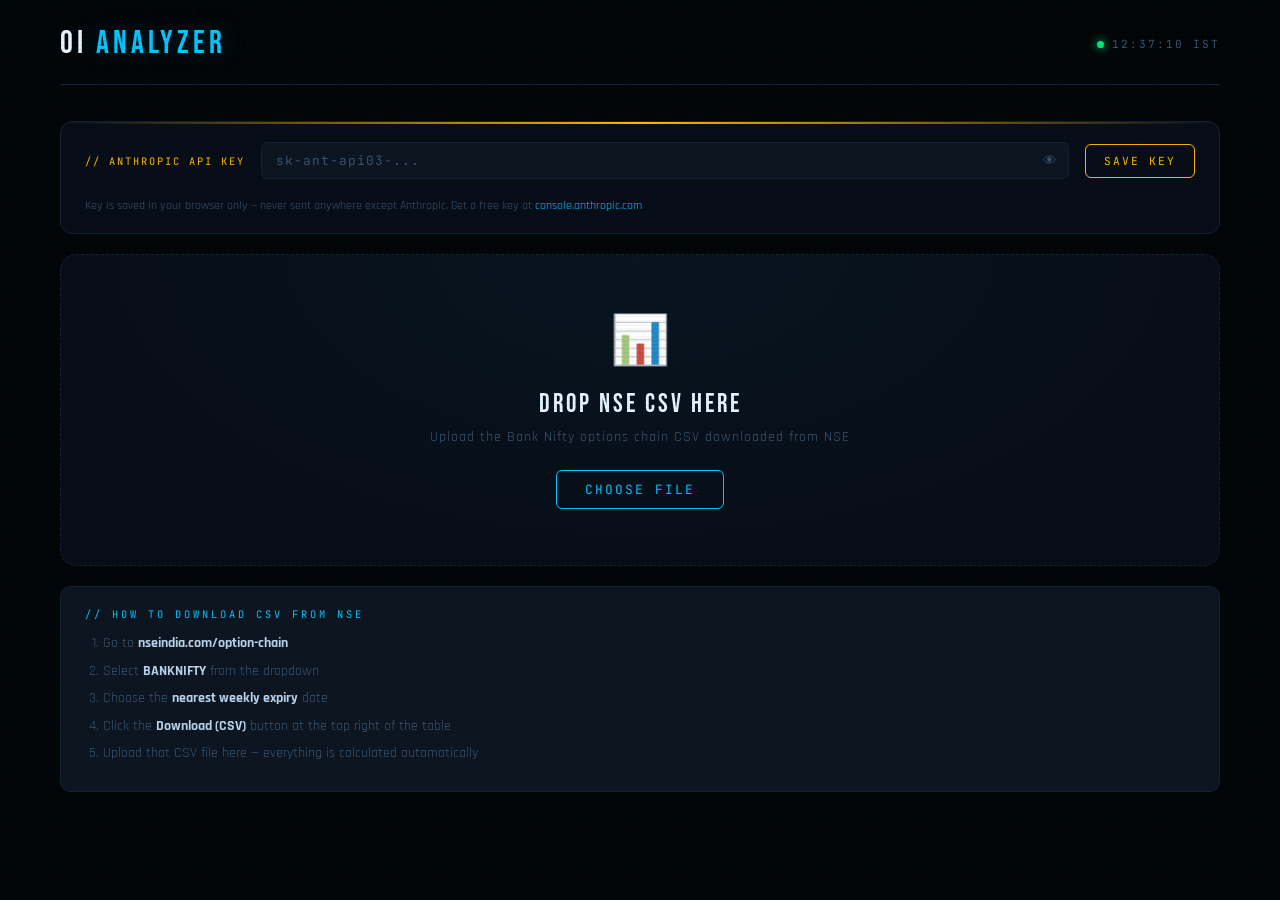
==== index.html @ 991b93fc "Initial commit: Bank Nifty OI Analyzer Static web app for analyzing NSE Bank Nifty options chain CSV" ====
<!DOCTYPE html>
<html lang="en">
<head>
<meta charset="UTF-8">
<meta name="viewport" content="width=device-width, initial-scale=1.0">
<title>Bank Nifty OI Analyzer</title>
<link rel="stylesheet" href="style.css">
<link href="https://fonts.googleapis.com/css2?family=JetBrains+Mono:wght@300;400;600;700&family=Bebas+Neue&family=Rajdhani:wght@300;400;500;600;700&display=swap" rel="stylesheet">
</head>
<body>
<div class="wrap">

  <!-- HEADER -->
  <header>
    <div class="logo">OI <em>ANALYZER</em></div>
    <div class="live-tag">
      <div class="live-dot"></div>
      <span id="clockEl">--:-- IST</span>
    </div>
  </header>

  <!-- API KEY -->
  <div class="api-section">
    <div class="api-label">// ANTHROPIC API KEY</div>
    <div class="api-input-wrap">
      <input class="api-input" type="password" id="apiKeyInput" placeholder="sk-ant-api03-..." autocomplete="off" oninput="onApiKeyChange()">
      <button class="api-eye" id="eyeBtn" onclick="toggleApiVisibility()" title="Show/Hide">👁</button>
    </div>
    <button class="api-save-btn" onclick="saveApiKey()">SAVE KEY</button>
    <span class="api-status" id="apiStatus"></span>
    <div class="api-hint">
      Key is saved in your browser only — never sent anywhere except Anthropic.
      Get a free key at <a href="https://console.anthropic.com" target="_blank">console.anthropic.com</a>
    </div>
  </div>

  <!-- UPLOAD -->
  <div id="uploadSection">
    <div class="upload-zone" id="dropZone">
      <span class="upload-icon">📊</span>
      <div class="upload-title">DROP NSE CSV HERE</div>
      <div class="upload-sub">Upload the Bank Nifty options chain CSV downloaded from NSE</div>
      <label class="upload-btn" for="fileInput">CHOOSE FILE</label>
      <input type="file" id="fileInput" accept=".csv">
    </div>

    <div class="how-to" style="margin-top:20px">
      <div class="how-to-title">// How to Download CSV from NSE</div>
      <ol>
        <li>Go to <strong>nseindia.com/option-chain</strong></li>
        <li>Select <strong>BANKNIFTY</strong> from the dropdown</li>
        <li>Choose the <strong>nearest weekly expiry</strong> date</li>
        <li>Click the <strong>Download (CSV)</strong> button at the top right of the table</li>
        <li>Upload that CSV file here — everything is calculated automatically</li>
      </ol>
    </div>
  </div>

  <!-- DASHBOARD -->
  <div id="dashboard">

    <!-- BIG SIGNAL -->
    <div class="signal-banner" id="signalBanner">
      <div class="sig-left">
        <div class="sig-tag">// TODAY'S MARKET BIAS</div>
        <div class="sig-word" id="sigWord">--</div>
      </div>
      <div class="sig-right">
        <div class="sig-pcr-val" id="pcrBig">--</div>
        <div class="sig-pcr-label">PUT CALL RATIO</div>
      </div>
    </div>

    <!-- METRICS -->
    <div class="metrics" id="metricsGrid"></div>

    <!-- OI CHART + LEVELS -->
    <div class="two-col">
      <div class="panel">
        <div class="panel-title">// Open Interest by Strike</div>
        <div class="oi-bars" id="oiChart"></div>
      </div>
      <div class="panel">
        <div class="panel-title">// Key Levels</div>
        <div class="level-list" id="levelList"></div>
      </div>
    </div>

    <!-- AI SIGNAL -->
    <div class="ai-panel">
      <div class="panel-title">// AI Signal & Trade Plan</div>
      <div class="ai-loading" id="aiLoading">
        <div class="spin"></div>
        GENERATING SIGNAL...
      </div>
      <div class="ai-content" id="aiContent">
        <div class="trade-scenarios" id="tradeScenarios"></div>
        <div class="analysis-text" id="aiAnalysis"></div>
        <div class="risk-box" id="riskBox"></div>
      </div>
    </div>

    <div style="text-align:center;margin-bottom:20px">
      <button class="reset-btn" onclick="reset()">UPLOAD NEW CSV</button>
    </div>

    <div class="disclaimer">
      This tool is for educational purposes only. Not SEBI registered investment advice.<br>
      Always use stop losses. Never trade more capital than you can afford to lose.
    </div>
  </div>

</div>

<script src="app.js"></script>
</body>
</html>
---- style.css ----
:root {
  --bg:       #030608;
  --s1:       #080e18;
  --s2:       #0c1520;
  --border:   #152035;
  --accent:   #00c8ff;
  --bull:     #00e87a;
  --bear:     #ff2d55;
  --warn:     #ffb800;
  --dim:      #3a5570;
  --text:     #b8d4ee;
  --white:    #e8f4ff;
  --glow-b:   0 0 24px rgba(0,200,255,0.25);
  --glow-g:   0 0 24px rgba(0,232,122,0.25);
  --glow-r:   0 0 24px rgba(255,45,85,0.25);
}

*, *::before, *::after { box-sizing: border-box; margin: 0; padding: 0; }

body {
  background: var(--bg);
  color: var(--text);
  font-family: 'Rajdhani', sans-serif;
  min-height: 100vh;
  overflow-x: hidden;
}

/* Scanline effect */
body::after {
  content: '';
  position: fixed;
  inset: 0;
  background: repeating-linear-gradient(0deg, transparent, transparent 2px, rgba(0,0,0,0.03) 2px, rgba(0,0,0,0.03) 4px);
  pointer-events: none;
  z-index: 9999;
}

/* Grid bg */
body::before {
  content: '';
  position: fixed;
  inset: 0;
  background-image:
    linear-gradient(rgba(0,200,255,0.025) 1px, transparent 1px),
    linear-gradient(90deg, rgba(0,200,255,0.025) 1px, transparent 1px);
  background-size: 48px 48px;
  pointer-events: none;
  z-index: 0;
}

.wrap { position: relative; z-index: 1; max-width: 1200px; margin: 0 auto; padding: 0 20px 60px; }

/* ── HEADER ── */
header {
  display: flex;
  align-items: center;
  justify-content: space-between;
  padding: 28px 0 24px;
  border-bottom: 1px solid var(--border);
  margin-bottom: 36px;
}

.logo {
  font-family: 'Bebas Neue', sans-serif;
  font-size: 2rem;
  letter-spacing: 4px;
  color: var(--white);
  line-height: 1;
}
.logo em { color: var(--accent); font-style: normal; text-shadow: var(--glow-b); }

.live-tag {
  display: flex;
  align-items: center;
  gap: 8px;
  font-family: 'JetBrains Mono', monospace;
  font-size: 0.7rem;
  color: var(--dim);
  letter-spacing: 2px;
}
.live-dot {
  width: 7px; height: 7px;
  background: var(--bull);
  border-radius: 50%;
  animation: blink 1.4s ease infinite;
  box-shadow: 0 0 8px var(--bull);
}
@keyframes blink { 0%,100%{opacity:1} 50%{opacity:0.2} }

/* ── API KEY SECTION ── */
.api-section {
  background: var(--s1);
  border: 1px solid var(--border);
  border-radius: 12px;
  padding: 20px 24px;
  margin-bottom: 20px;
  display: flex;
  align-items: center;
  gap: 16px;
  flex-wrap: wrap;
  position: relative;
  overflow: hidden;
}
.api-section::before {
  content: '';
  position: absolute;
  top: 0; left: 0; right: 0;
  height: 2px;
  background: linear-gradient(90deg, transparent, var(--warn), transparent);
}
.api-label {
  font-family: 'JetBrains Mono', monospace;
  font-size: 0.65rem;
  letter-spacing: 2px;
  color: var(--warn);
  white-space: nowrap;
  flex-shrink: 0;
}
.api-input-wrap {
  flex: 1;
  min-width: 220px;
  position: relative;
  display: flex;
  align-items: center;
  gap: 10px;
}
.api-input {
  flex: 1;
  background: var(--s2);
  border: 1px solid var(--border);
  border-radius: 6px;
  color: var(--text);
  font-family: 'JetBrains Mono', monospace;
  font-size: 0.8rem;
  padding: 9px 40px 9px 14px;
  outline: none;
  transition: border-color 0.2s, box-shadow 0.2s;
  letter-spacing: 1px;
}
.api-input:focus { border-color: var(--warn); box-shadow: 0 0 12px rgba(255,184,0,0.15); }
.api-input::placeholder { color: var(--dim); }
.api-eye {
  position: absolute;
  right: 12px;
  background: none;
  border: none;
  color: var(--dim);
  cursor: pointer;
  font-size: 0.85rem;
  padding: 0;
  transition: color 0.2s;
}
.api-eye:hover { color: var(--text); }
.api-save-btn {
  background: transparent;
  border: 1px solid var(--warn);
  border-radius: 6px;
  color: var(--warn);
  font-family: 'JetBrains Mono', monospace;
  font-size: 0.7rem;
  letter-spacing: 2px;
  padding: 9px 18px;
  cursor: pointer;
  transition: all 0.2s;
  white-space: nowrap;
  flex-shrink: 0;
}
.api-save-btn:hover { background: rgba(255,184,0,0.1); box-shadow: 0 0 12px rgba(255,184,0,0.2); }
.api-status {
  font-family: 'JetBrains Mono', monospace;
  font-size: 0.65rem;
  letter-spacing: 1px;
  padding: 4px 10px;
  border-radius: 4px;
  flex-shrink: 0;
  display: none;
}
.api-status.ok  { display: inline-block; background: rgba(0,232,122,0.1); color: var(--bull); border: 1px solid rgba(0,232,122,0.3); }
.api-status.err { display: inline-block; background: rgba(255,45,85,0.1);  color: var(--bear); border: 1px solid rgba(255,45,85,0.3); }
.api-hint {
  width: 100%;
  font-size: 0.78rem;
  color: var(--dim);
  margin-top: 2px;
}
.api-hint a { color: var(--accent); text-decoration: none; }
.api-hint a:hover { text-decoration: underline; }

/* ── UPLOAD ZONE ── */
.upload-zone {
  border: 1px dashed var(--border);
  border-radius: 16px;
  padding: 56px 40px;
  text-align: center;
  cursor: pointer;
  transition: all 0.3s;
  background: var(--s1);
  position: relative;
  overflow: hidden;
}
.upload-zone::before {
  content: '';
  position: absolute;
  inset: 0;
  background: radial-gradient(ellipse at 50% 0%, rgba(0,200,255,0.04), transparent 70%);
  pointer-events: none;
}
.upload-zone:hover, .upload-zone.drag { border-color: var(--accent); box-shadow: var(--glow-b); }
.upload-zone.drag { background: rgba(0,200,255,0.05); }

.upload-icon {
  font-size: 3rem;
  margin-bottom: 16px;
  display: block;
  filter: grayscale(0.3);
}
.upload-title {
  font-family: 'Bebas Neue', sans-serif;
  font-size: 1.6rem;
  letter-spacing: 3px;
  color: var(--white);
  margin-bottom: 8px;
}
.upload-sub {
  font-size: 0.9rem;
  color: var(--dim);
  letter-spacing: 1px;
  margin-bottom: 24px;
}
.upload-btn {
  display: inline-block;
  padding: 10px 28px;
  border: 1px solid var(--accent);
  border-radius: 6px;
  color: var(--accent);
  font-family: 'JetBrains Mono', monospace;
  font-size: 0.8rem;
  letter-spacing: 2px;
  cursor: pointer;
  transition: all 0.2s;
  background: transparent;
}
.upload-btn:hover { background: rgba(0,200,255,0.1); box-shadow: var(--glow-b); }
#fileInput { display: none; }

.how-to {
  background: var(--s2);
  border: 1px solid var(--border);
  border-radius: 10px;
  padding: 20px 24px;
  text-align: left;
}
.how-to-title {
  font-family: 'JetBrains Mono', monospace;
  font-size: 0.65rem;
  letter-spacing: 3px;
  color: var(--accent);
  margin-bottom: 12px;
  text-transform: uppercase;
}
.how-to ol { padding-left: 18px; }
.how-to li {
  font-size: 0.9rem;
  color: var(--dim);
  margin-bottom: 6px;
  line-height: 1.5;
}
.how-to li strong { color: var(--text); }

/* ── DASHBOARD ── */
#dashboard { display: none; animation: fadeUp 0.5s ease; }
#dashboard.show { display: block; }
@keyframes fadeUp { from{opacity:0;transform:translateY(24px)} to{opacity:1;transform:translateY(0)} }

/* ── BIG SIGNAL BANNER ── */
.signal-banner {
  border-radius: 14px;
  padding: 32px 36px;
  display: flex;
  align-items: center;
  justify-content: space-between;
  margin-bottom: 24px;
  border: 1px solid;
  position: relative;
  overflow: hidden;
}
.signal-banner::before {
  content: '';
  position: absolute;
  inset: 0;
  background: radial-gradient(ellipse at 0% 50%, currentColor, transparent 60%);
  opacity: 0.05;
}
.signal-banner.bull { border-color: var(--bull); color: var(--bull); }
.signal-banner.bear { border-color: var(--bear); color: var(--bear); }
.signal-banner.neut { border-color: var(--warn); color: var(--warn); }

.sig-left .sig-tag {
  font-family: 'JetBrains Mono', monospace;
  font-size: 0.65rem;
  letter-spacing: 3px;
  opacity: 0.6;
  margin-bottom: 6px;
  color: inherit;
}
.sig-left .sig-word {
  font-family: 'Bebas Neue', sans-serif;
  font-size: 3.5rem;
  letter-spacing: 4px;
  line-height: 1;
  color: inherit;
}
.sig-right { text-align: right; }
.sig-pcr-val {
  font-family: 'JetBrains Mono', monospace;
  font-size: 2.8rem;
  font-weight: 700;
  color: inherit;
  line-height: 1;
}
.sig-pcr-label {
  font-size: 0.75rem;
  letter-spacing: 3px;
  opacity: 0.6;
  color: inherit;
  margin-top: 4px;
}

/* ── METRICS GRID ── */
.metrics {
  display: grid;
  grid-template-columns: repeat(auto-fit, minmax(170px, 1fr));
  gap: 14px;
  margin-bottom: 24px;
}
.metric {
  background: var(--s1);
  border: 1px solid var(--border);
  border-radius: 10px;
  padding: 18px 20px;
  transition: border-color 0.2s, transform 0.2s;
}
.metric:hover { border-color: var(--accent); transform: translateY(-2px); }
.metric-label {
  font-family: 'JetBrains Mono', monospace;
  font-size: 0.6rem;
  letter-spacing: 2px;
  color: var(--dim);
  text-transform: uppercase;
  margin-bottom: 10px;
}
.metric-val {
  font-family: 'JetBrains Mono', monospace;
  font-size: 1.4rem;
  font-weight: 700;
  color: var(--white);
}
.metric-val.bull { color: var(--bull); }
.metric-val.bear { color: var(--bear); }
.metric-val.warn { color: var(--warn); }
.metric-val.blue { color: var(--accent); }
.metric-sub { font-size: 0.75rem; color: var(--dim); margin-top: 4px; }

/* ── TWO COL ── */
.two-col { display: grid; grid-template-columns: 1fr 1fr; gap: 20px; margin-bottom: 24px; }
@media(max-width:700px){ .two-col{grid-template-columns:1fr} }

/* ── PANEL ── */
.panel {
  background: var(--s1);
  border: 1px solid var(--border);
  border-radius: 12px;
  padding: 22px 24px;
  position: relative;
  overflow: hidden;
}
.panel::before {
  content: '';
  position: absolute;
  top: 0; left: 0; right: 0;
  height: 2px;
  background: linear-gradient(90deg, transparent, var(--accent), transparent);
}
.panel-title {
  font-family: 'JetBrains Mono', monospace;
  font-size: 0.65rem;
  letter-spacing: 3px;
  color: var(--accent);
  text-transform: uppercase;
  margin-bottom: 18px;
}

/* ── OI BAR CHART ── */
.oi-bars { display: flex; flex-direction: column; gap: 8px; }
.oi-row {
  display: grid;
  grid-template-columns: 60px 1fr 70px 70px 1fr 60px;
  align-items: center;
  gap: 6px;
  padding: 4px 0;
}
.oi-row.header {
  font-family: 'JetBrains Mono', monospace;
  font-size: 0.6rem;
  letter-spacing: 1px;
  color: var(--dim);
  border-bottom: 1px solid var(--border);
  padding-bottom: 8px;
  margin-bottom: 4px;
}
.oi-row.atm { background: rgba(0,200,255,0.04); border-radius: 6px; }
.oi-row.max-call { background: rgba(255,45,85,0.05); border-radius: 6px; }
.oi-row.max-put  { background: rgba(0,232,122,0.05); border-radius: 6px; }

.call-num { font-family: 'JetBrains Mono', monospace; font-size: 0.75rem; color: var(--bear); text-align: right; }
.put-num  { font-family: 'JetBrains Mono', monospace; font-size: 0.75rem; color: var(--bull); }
.strike-label {
  font-family: 'JetBrains Mono', monospace;
  font-size: 0.8rem;
  font-weight: 700;
  color: var(--white);
  text-align: center;
  padding: 2px 6px;
  border-radius: 4px;
  background: var(--s2);
}
.strike-label.atm-tag { background: rgba(0,200,255,0.15); color: var(--accent); }

.bar-wrap-call { display: flex; justify-content: flex-end; }
.bar-wrap-put  { display: flex; justify-content: flex-start; }
.bar {
  height: 12px;
  border-radius: 2px;
  min-width: 2px;
  transition: width 0.6s ease;
}
.bar.call { background: linear-gradient(90deg, rgba(255,45,85,0.3), var(--bear)); }
.bar.put  { background: linear-gradient(90deg, var(--bull), rgba(0,232,122,0.3)); }

.chg { font-family: 'JetBrains Mono', monospace; font-size: 0.65rem; text-align: center; }
.chg.pos { color: var(--bull); }
.chg.neg { color: var(--bear); }

/* ── LEVEL ROWS ── */
.level-list { display: flex; flex-direction: column; gap: 10px; }
.level-item {
  display: flex;
  justify-content: space-between;
  align-items: center;
  padding: 10px 14px;
  border-radius: 8px;
  border: 1px solid var(--border);
  background: var(--s2);
}
.level-name { font-size: 0.85rem; color: var(--dim); letter-spacing: 1px; }
.level-val  { font-family: 'JetBrains Mono', monospace; font-size: 1.1rem; font-weight: 700; }
.level-val.bull { color: var(--bull); }
.level-val.bear { color: var(--bear); }
.level-val.blue { color: var(--accent); }

/* ── AI SIGNAL PANEL ── */
.ai-panel {
  background: var(--s1);
  border: 1px solid var(--border);
  border-radius: 12px;
  padding: 24px;
  margin-bottom: 24px;
  position: relative;
  overflow: hidden;
}
.ai-panel::before {
  content: '';
  position: absolute;
  top: 0; left: 0; right: 0;
  height: 2px;
  background: linear-gradient(90deg, transparent, var(--bull), transparent);
}

.ai-loading {
  display: flex;
  align-items: center;
  gap: 14px;
  color: var(--dim);
  font-family: 'JetBrains Mono', monospace;
  font-size: 0.8rem;
  letter-spacing: 2px;
}
.spin {
  width: 20px; height: 20px;
  border: 2px solid var(--border);
  border-top-color: var(--accent);
  border-radius: 50%;
  animation: spin 0.7s linear infinite;
  flex-shrink: 0;
}
@keyframes spin { to{transform:rotate(360deg)} }

.ai-content { display: none; }
.ai-content.show { display: block; }

.trade-scenarios { display: grid; grid-template-columns: 1fr 1fr; gap: 14px; margin-bottom: 20px; }
@media(max-width:600px){.trade-scenarios{grid-template-columns:1fr}}

.scenario {
  border-radius: 10px;
  padding: 16px 18px;
  border: 1px solid;
}
.scenario.bull-s { border-color: rgba(0,232,122,0.3); background: rgba(0,232,122,0.04); }
.scenario.bear-s { border-color: rgba(255,45,85,0.3);  background: rgba(255,45,85,0.04);  }
.scenario-tag {
  font-family: 'JetBrains Mono', monospace;
  font-size: 0.6rem;
  letter-spacing: 2px;
  margin-bottom: 8px;
}
.scenario.bull-s .scenario-tag { color: var(--bull); }
.scenario.bear-s .scenario-tag { color: var(--bear); }
.scenario-text { font-size: 0.9rem; line-height: 1.6; color: var(--text); }

.analysis-text {
  font-size: 1rem;
  line-height: 1.8;
  color: var(--text);
  border-top: 1px solid var(--border);
  padding-top: 16px;
  margin-top: 16px;
}

.risk-box {
  background: rgba(255,184,0,0.06);
  border: 1px solid rgba(255,184,0,0.25);
  border-radius: 8px;
  padding: 12px 16px;
  margin-top: 16px;
  font-size: 0.88rem;
  color: var(--warn);
}

/* ── RESET BUTTON ── */
.reset-btn {
  background: transparent;
  border: 1px solid var(--border);
  color: var(--dim);
  font-family: 'JetBrains Mono', monospace;
  font-size: 0.75rem;
  letter-spacing: 2px;
  padding: 10px 24px;
  border-radius: 6px;
  cursor: pointer;
  transition: all 0.2s;
}
.reset-btn:hover { border-color: var(--accent); color: var(--accent); }

/* ── DISCLAIMER ── */
.disclaimer {
  text-align: center;
  font-size: 0.75rem;
  color: var(--dim);
  border-top: 1px solid var(--border);
  padding-top: 20px;
  margin-top: 10px;
  letter-spacing: 0.5px;
  line-height: 1.7;
}

/* scrollbar */
::-webkit-scrollbar{width:4px}
::-webkit-scrollbar-track{background:var(--bg)}
::-webkit-scrollbar-thumb{background:var(--border);border-radius:2px}
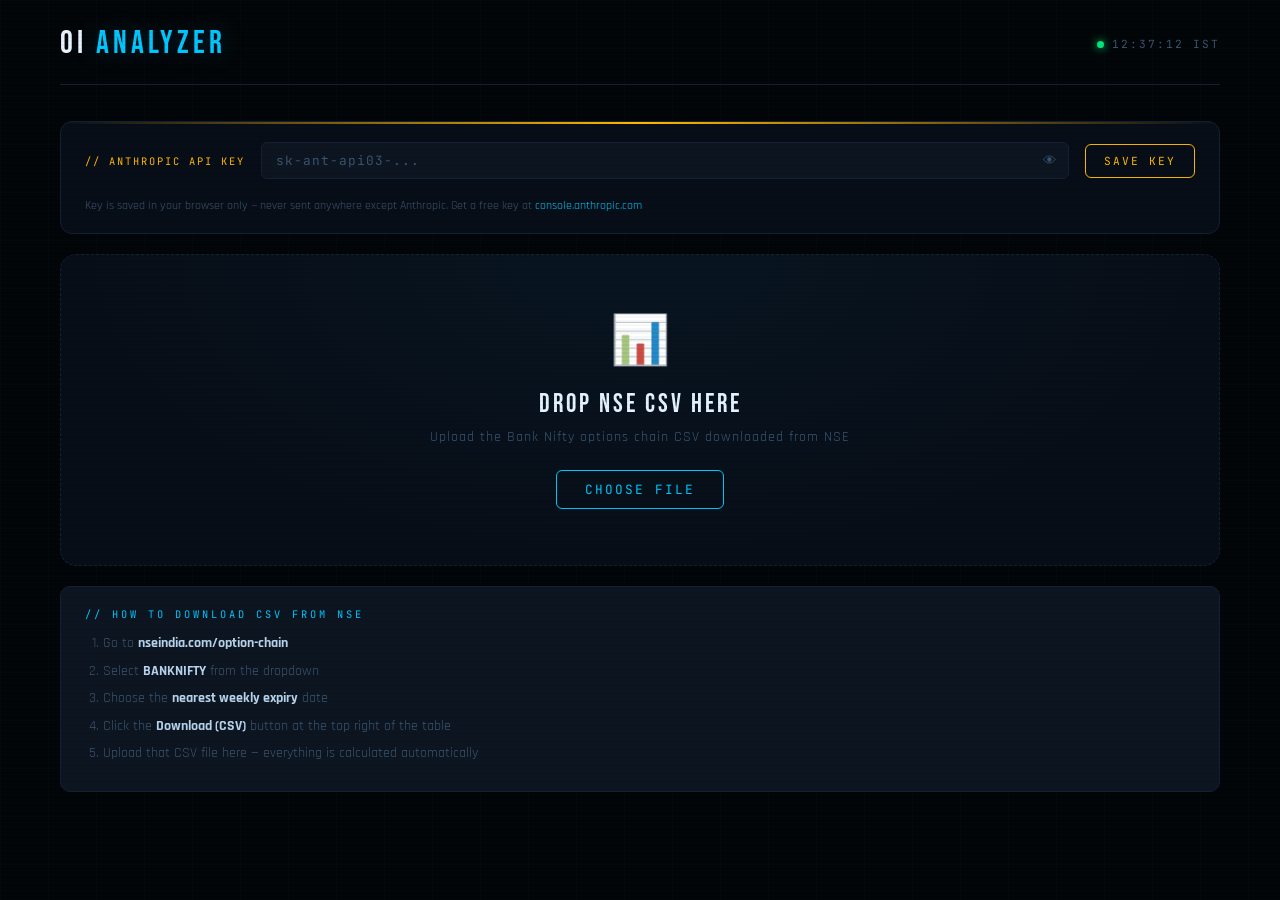
==== commit 1016b468: "Add detailed trade plan: entry, exit, SL, targets, and full OI reasoning - Primary trade card shows " ====
--- a/index.html
+++ b/index.html
@@ -88,15 +88,31 @@
 
     <!-- AI SIGNAL -->
     <div class="ai-panel">
-      <div class="panel-title">// AI Signal & Trade Plan</div>
+      <div class="panel-title">// AI Trade Plan &amp; Signal</div>
       <div class="ai-loading" id="aiLoading">
         <div class="spin"></div>
         GENERATING SIGNAL...
       </div>
       <div class="ai-content" id="aiContent">
+
+        <!-- PRIMARY TRADE CARD -->
+        <div id="primaryTrade"></div>
+
+        <!-- ENTRY / EXIT / SL TABLE -->
+        <div class="trade-table-wrap" id="tradeTableWrap"></div>
+
+        <!-- BULL / BEAR SCENARIOS -->
         <div class="trade-scenarios" id="tradeScenarios"></div>
+
+        <!-- OI ANALYSIS -->
         <div class="analysis-text" id="aiAnalysis"></div>
+
+        <!-- WHY THIS TRADE -->
+        <div class="why-box" id="whyBox"></div>
+
+        <!-- RISK WARNING -->
         <div class="risk-box" id="riskBox"></div>
+
       </div>
     </div>
 
--- a/style.css
+++ b/style.css
@@ -537,6 +537,141 @@
   color: var(--warn);
 }
 
+/* ── PRIMARY TRADE CARD ── */
+.primary-trade {
+  border-radius: 12px;
+  padding: 24px 28px;
+  margin-bottom: 20px;
+  border: 2px solid;
+  display: flex;
+  align-items: flex-start;
+  justify-content: space-between;
+  gap: 20px;
+  flex-wrap: wrap;
+  position: relative;
+  overflow: hidden;
+}
+.primary-trade::before {
+  content: '';
+  position: absolute;
+  inset: 0;
+  background: radial-gradient(ellipse at 100% 0%, currentColor, transparent 65%);
+  opacity: 0.06;
+  pointer-events: none;
+}
+.primary-trade.call-trade { border-color: var(--bull); color: var(--bull); }
+.primary-trade.put-trade  { border-color: var(--bear); color: var(--bear); }
+.primary-trade.wait-trade { border-color: var(--warn); color: var(--warn); }
+
+.pt-left { flex: 1; min-width: 180px; }
+.pt-action {
+  font-family: 'JetBrains Mono', monospace;
+  font-size: 0.6rem;
+  letter-spacing: 3px;
+  opacity: 0.7;
+  margin-bottom: 4px;
+  color: inherit;
+}
+.pt-type {
+  font-family: 'Bebas Neue', sans-serif;
+  font-size: 2.6rem;
+  letter-spacing: 3px;
+  line-height: 1;
+  color: inherit;
+}
+.pt-sub {
+  font-size: 0.85rem;
+  color: var(--dim);
+  margin-top: 6px;
+  line-height: 1.5;
+}
+
+.pt-right {
+  display: flex;
+  gap: 12px;
+  flex-wrap: wrap;
+  align-items: flex-start;
+}
+.pt-stat {
+  background: var(--s2);
+  border: 1px solid var(--border);
+  border-radius: 8px;
+  padding: 10px 16px;
+  min-width: 90px;
+  text-align: center;
+}
+.pt-stat-label {
+  font-family: 'JetBrains Mono', monospace;
+  font-size: 0.55rem;
+  letter-spacing: 2px;
+  color: var(--dim);
+  margin-bottom: 4px;
+}
+.pt-stat-val {
+  font-family: 'JetBrains Mono', monospace;
+  font-size: 1rem;
+  font-weight: 700;
+}
+.pt-stat-val.bull { color: var(--bull); }
+.pt-stat-val.bear { color: var(--bear); }
+.pt-stat-val.warn { color: var(--warn); }
+.pt-stat-val.blue { color: var(--accent); }
+
+/* ── TRADE TABLE ── */
+.trade-table-wrap {
+  margin-bottom: 20px;
+  overflow-x: auto;
+}
+.trade-table {
+  width: 100%;
+  border-collapse: collapse;
+  font-family: 'JetBrains Mono', monospace;
+  font-size: 0.8rem;
+}
+.trade-table th {
+  font-size: 0.58rem;
+  letter-spacing: 2px;
+  color: var(--dim);
+  text-transform: uppercase;
+  padding: 8px 14px;
+  border-bottom: 1px solid var(--border);
+  text-align: left;
+  white-space: nowrap;
+}
+.trade-table td {
+  padding: 10px 14px;
+  border-bottom: 1px solid rgba(21,32,53,0.5);
+  color: var(--text);
+  vertical-align: middle;
+}
+.trade-table tr:last-child td { border-bottom: none; }
+.trade-table td.label-col { color: var(--dim); font-size: 0.72rem; letter-spacing: 1px; }
+.trade-table td.val-col   { font-size: 0.9rem; font-weight: 700; }
+.trade-table td.bull { color: var(--bull); }
+.trade-table td.bear { color: var(--bear); }
+.trade-table td.warn { color: var(--warn); }
+.trade-table td.blue { color: var(--accent); }
+.trade-table td.reason-col { font-family: 'Rajdhani', sans-serif; font-size: 0.9rem; color: var(--text); }
+
+/* ── WHY BOX ── */
+.why-box {
+  background: rgba(0,200,255,0.04);
+  border: 1px solid rgba(0,200,255,0.18);
+  border-radius: 8px;
+  padding: 14px 18px;
+  margin-top: 16px;
+  font-size: 0.9rem;
+  line-height: 1.7;
+  color: var(--text);
+}
+.why-box-title {
+  font-family: 'JetBrains Mono', monospace;
+  font-size: 0.58rem;
+  letter-spacing: 3px;
+  color: var(--accent);
+  margin-bottom: 8px;
+}
+
 /* ── RESET BUTTON ── */
 .reset-btn {
   background: transparent;
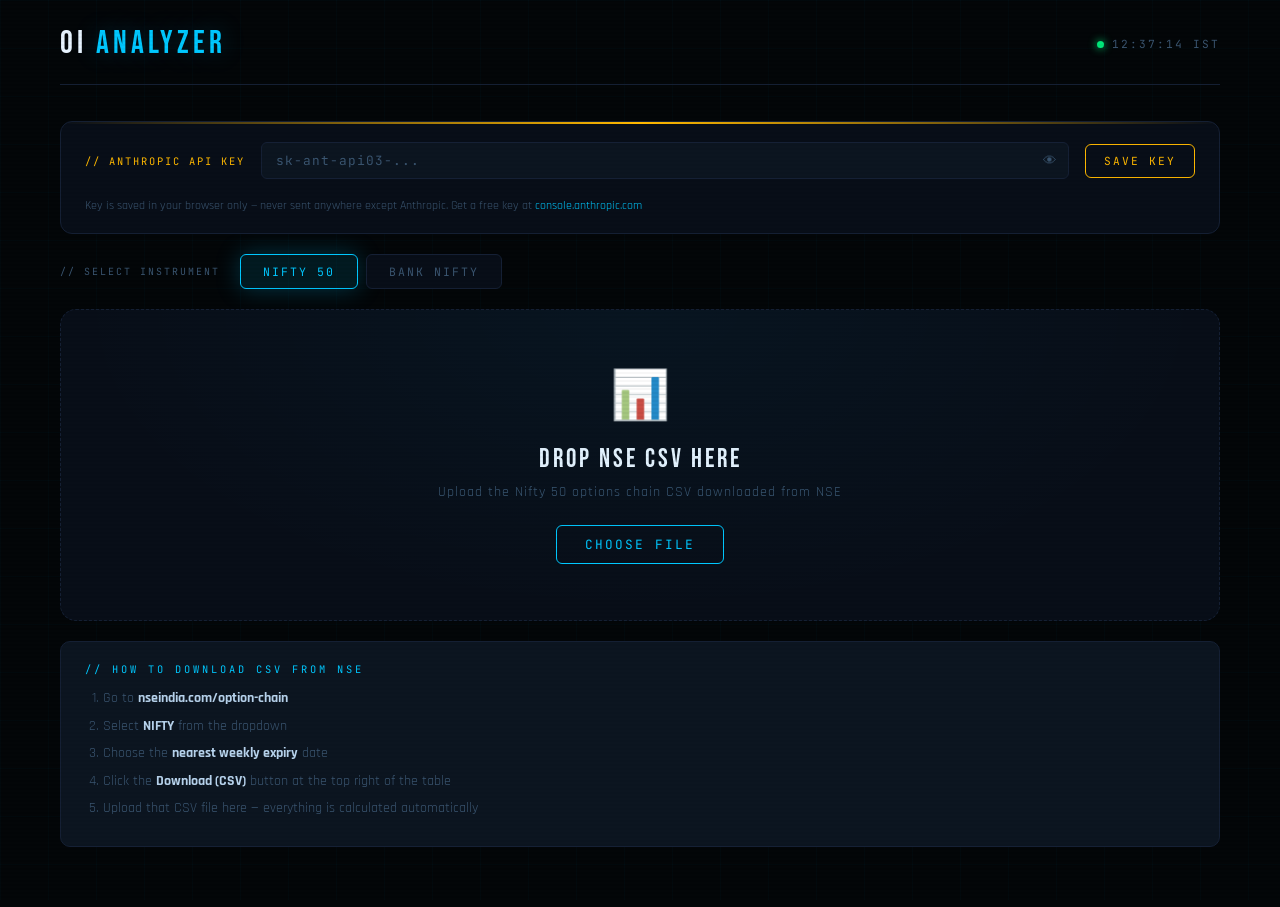
==== commit 1cc1a089: "Add Nifty 50 support alongside Bank Nifty - Instrument selector tabs (NIFTY 50 / BANK NIFTY) above t" ====
--- a/index.html
+++ b/index.html
@@ -3,7 +3,7 @@
 <head>
 <meta charset="UTF-8">
 <meta name="viewport" content="width=device-width, initial-scale=1.0">
-<title>Bank Nifty OI Analyzer</title>
+<title>NSE OI Analyzer — Nifty & Bank Nifty</title>
 <link rel="stylesheet" href="style.css">
 <link href="https://fonts.googleapis.com/css2?family=JetBrains+Mono:wght@300;400;600;700&family=Bebas+Neue&family=Rajdhani:wght@300;400;500;600;700&display=swap" rel="stylesheet">
 </head>
@@ -34,12 +34,21 @@
     </div>
   </div>
 
+  <!-- INSTRUMENT SELECTOR -->
+  <div class="instrument-bar">
+    <div class="inst-label">// SELECT INSTRUMENT</div>
+    <div class="inst-tabs">
+      <button class="inst-tab active" id="tabNifty"    onclick="setInstrument('NIFTY')">NIFTY 50</button>
+      <button class="inst-tab"        id="tabBankNifty" onclick="setInstrument('BANKNIFTY')">BANK NIFTY</button>
+    </div>
+  </div>
+
   <!-- UPLOAD -->
   <div id="uploadSection">
     <div class="upload-zone" id="dropZone">
       <span class="upload-icon">📊</span>
       <div class="upload-title">DROP NSE CSV HERE</div>
-      <div class="upload-sub">Upload the Bank Nifty options chain CSV downloaded from NSE</div>
+      <div class="upload-sub" id="uploadSub">Upload the Nifty 50 options chain CSV downloaded from NSE</div>
       <label class="upload-btn" for="fileInput">CHOOSE FILE</label>
       <input type="file" id="fileInput" accept=".csv">
     </div>
@@ -48,7 +57,7 @@
       <div class="how-to-title">// How to Download CSV from NSE</div>
       <ol>
         <li>Go to <strong>nseindia.com/option-chain</strong></li>
-        <li>Select <strong>BANKNIFTY</strong> from the dropdown</li>
+        <li>Select <strong id="howToInstrument">NIFTY</strong> from the dropdown</li>
         <li>Choose the <strong>nearest weekly expiry</strong> date</li>
         <li>Click the <strong>Download (CSV)</strong> button at the top right of the table</li>
         <li>Upload that CSV file here — everything is calculated automatically</li>
@@ -62,7 +71,7 @@
     <!-- BIG SIGNAL -->
     <div class="signal-banner" id="signalBanner">
       <div class="sig-left">
-        <div class="sig-tag">// TODAY'S MARKET BIAS</div>
+        <div class="sig-tag" id="sigTag">// TODAY'S MARKET BIAS</div>
         <div class="sig-word" id="sigWord">--</div>
       </div>
       <div class="sig-right">
--- a/style.css
+++ b/style.css
@@ -186,6 +186,45 @@
 .api-hint a { color: var(--accent); text-decoration: none; }
 .api-hint a:hover { text-decoration: underline; }
 
+/* ── INSTRUMENT SELECTOR ── */
+.instrument-bar {
+  display: flex;
+  align-items: center;
+  gap: 20px;
+  margin-bottom: 20px;
+  flex-wrap: wrap;
+}
+.inst-label {
+  font-family: 'JetBrains Mono', monospace;
+  font-size: 0.62rem;
+  letter-spacing: 2px;
+  color: var(--dim);
+  white-space: nowrap;
+}
+.inst-tabs {
+  display: flex;
+  gap: 8px;
+}
+.inst-tab {
+  background: var(--s1);
+  border: 1px solid var(--border);
+  border-radius: 6px;
+  color: var(--dim);
+  font-family: 'JetBrains Mono', monospace;
+  font-size: 0.72rem;
+  letter-spacing: 2px;
+  padding: 9px 22px;
+  cursor: pointer;
+  transition: all 0.2s;
+}
+.inst-tab:hover { border-color: var(--accent); color: var(--accent); }
+.inst-tab.active {
+  background: rgba(0,200,255,0.1);
+  border-color: var(--accent);
+  color: var(--accent);
+  box-shadow: var(--glow-b);
+}
+
 /* ── UPLOAD ZONE ── */
 .upload-zone {
   border: 1px dashed var(--border);
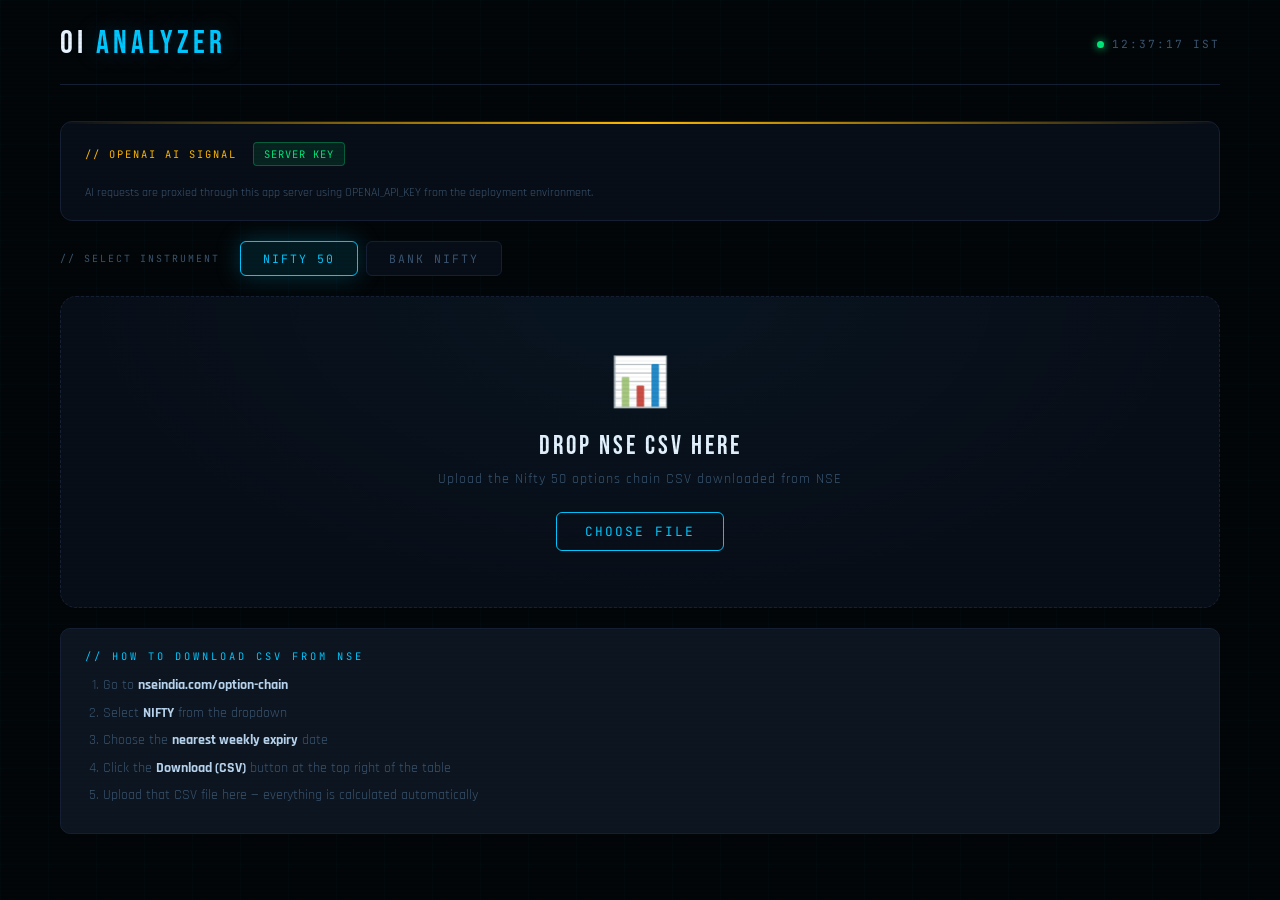
==== commit 48ca0c8c: "Switch AI signal to OpenAI backend proxy" ====
--- a/index.html
+++ b/index.html
@@ -19,18 +19,12 @@
     </div>
   </header>
 
-  <!-- API KEY -->
+  <!-- AI STATUS -->
   <div class="api-section">
-    <div class="api-label">// ANTHROPIC API KEY</div>
-    <div class="api-input-wrap">
-      <input class="api-input" type="password" id="apiKeyInput" placeholder="sk-ant-api03-..." autocomplete="off" oninput="onApiKeyChange()">
-      <button class="api-eye" id="eyeBtn" onclick="toggleApiVisibility()" title="Show/Hide">👁</button>
-    </div>
-    <button class="api-save-btn" onclick="saveApiKey()">SAVE KEY</button>
-    <span class="api-status" id="apiStatus"></span>
+    <div class="api-label">// OPENAI AI SIGNAL</div>
+    <span class="api-status ok" id="apiStatus">SERVER KEY</span>
     <div class="api-hint">
-      Key is saved in your browser only — never sent anywhere except Anthropic.
-      Get a free key at <a href="https://console.anthropic.com" target="_blank">console.anthropic.com</a>
+      AI requests are proxied through this app server using OPENAI_API_KEY from the deployment environment.
     </div>
   </div>
 
